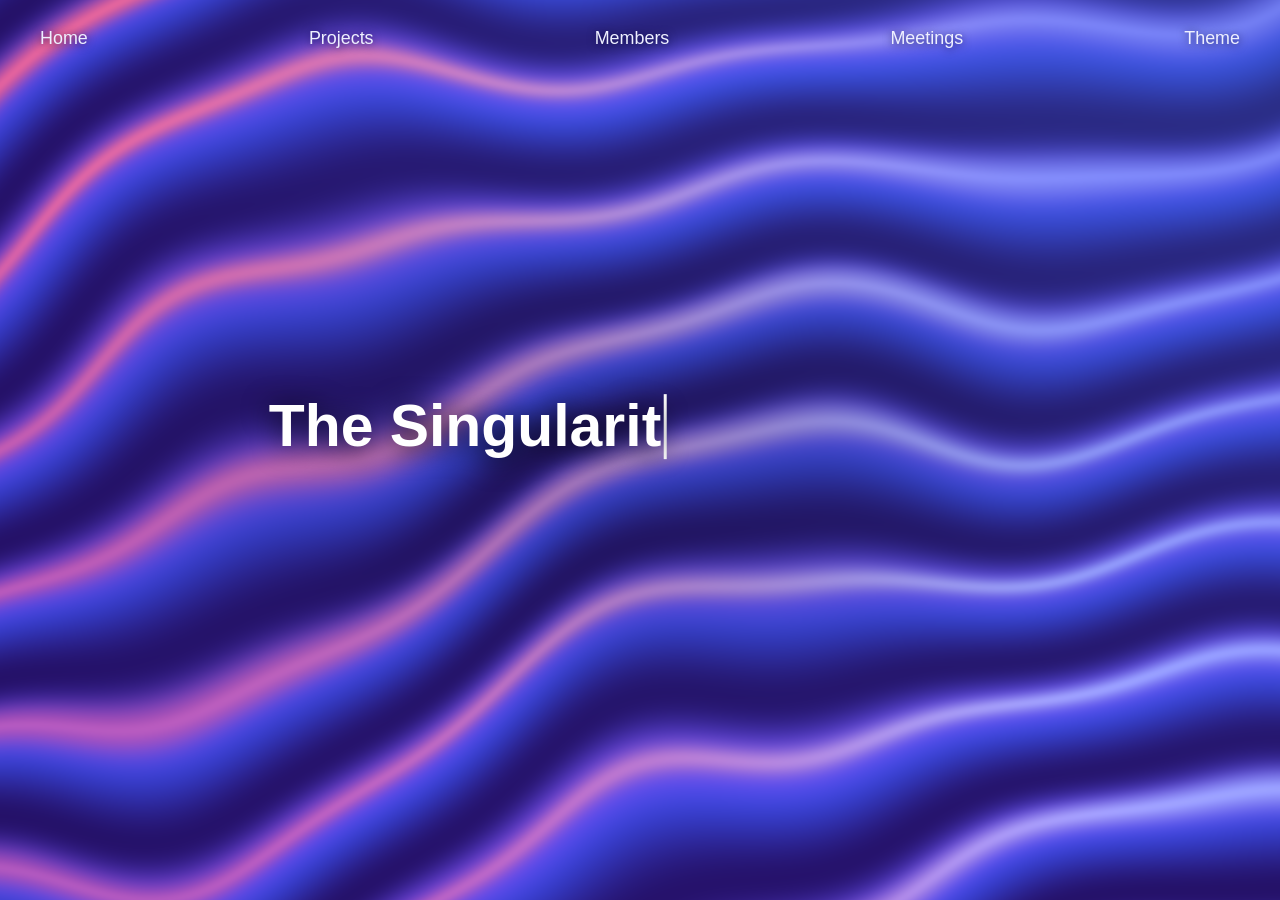
==== index.html @ d88f5056 "New Theme Added Matrix theme." ====
<!DOCTYPE html>
<html lang="en">
<head>
    <meta charset="UTF-8">
    <meta name="viewport" content="width=device-width, initial-scale=1.0">
    <title>Home</title>
    <link rel="stylesheet" href="./css/style.css">


    <link rel="stylesheet" href="./css/themes.css">
    <script src="./scripts/theme.js"></script>
</head>


<body>


    <!-- ========================================
         MAIN SPLASH SCREEN
    ========================================= -->

    <section class="splash">


        <!-- --------------------
             WAVES
        --------------------- -->

        <canvas class="wave-background" aria-hidden="true"></canvas>



        <!-- --------------------
             NAVIGATION
        --------------------- -->

        <nav>

            <a href="index.html">Home</a>

            <a href="./pages/projects.html">Projects</a>

            <a href="./pages/members.html">Members</a>

            <a href="./pages/meetings.html">Meetings</a>

            <div class="theme-control">
        <button class="theme-toggle" type="button" aria-expanded="false" aria-controls="theme-options">Theme</button>
        <div class="theme-options" id="theme-options" hidden>
            <button type="button" data-theme-option="original" aria-pressed="false">Original</button>
            <button type="button" data-theme-option="appstate" aria-pressed="false">App State</button>
            <button type="button" data-theme-option="classic" aria-pressed="false">Classic</button>
            <button type="button" data-theme-option="matrix" aria-pressed="false">Matrix</button>
        </div>
    </div>
</nav>

        <div class="hero-copy">
            <h1 class="hero-title" aria-label="The Singularity is Coming.">
                <span class="title-guide" aria-hidden="true">The Singularity is Coming.</span>
                <span class="typed-text" aria-hidden="true"></span>
            </h1>
            <p class="hero-subtitle" aria-label="Tuesdays 6:30-7:30 Anne Belk 311">
                <span class="title-guide" aria-hidden="true">Tuesdays 6:30-7:30 Anne Belk 311</span>
                <span class="typed-text" aria-hidden="true"></span>
            </p>
        </div>

    </section>

    <script src="./scripts/waves.js" defer></script>
    <script>
        const headline = "The Singularity is Coming.";
        const subtitle = "Tuesdays 6:30-7:30 Anne Belk 311";
        const headlineText = document.querySelector(".hero-title .typed-text");
        const subtitleText = document.querySelector(".hero-subtitle .typed-text");

        function typeLine(element, words, onComplete) {
            let characterIndex = 0;
            element.classList.add("is-typing");
            const typing = setInterval(() => {
                element.textContent += words[characterIndex++];
                if (characterIndex === words.length) {
                    clearInterval(typing);
                    if (onComplete) onComplete();
                }
            }, 95);
        }

        if (window.matchMedia("(prefers-reduced-motion: reduce)").matches) {
            headlineText.textContent = headline;
            subtitleText.textContent = subtitle;
        } else {
            setTimeout(() => {
                typeLine(headlineText, headline, () => {
                    setTimeout(() => {
                        headlineText.classList.remove("is-typing");
                        typeLine(subtitleText, subtitle);
                    }, 700);
                });
            }, 400);
        }
    </script>
</body>
</html>
---- css/style.css ----
* {
    box-sizing: border-box;
    margin: 0;
    padding: 0;
}


html {
    scroll-behavior: smooth;
}


body {
    background-color: black;
    font-family: Arial, sans-serif;
}


/* --------------------
    SPLASH SCREEN
-------------------- */

.splash {
    min-height: 100vh;
    background-color: #302477;

    position: relative;
    overflow: hidden;
}


/* Put navigation/cards above animated background */

.splash nav,
.splash .projects {
    position: relative;
    z-index: 2;
}



/* --------------------
    NAVIGATION
-------------------- */

nav {
    display: flex;
    justify-content: space-between;
    align-items: center;
    flex-wrap: wrap;
    gap: 14px 24px;
    max-width: 1280px;
    margin-inline: auto;
    padding: 28px 40px;
}


nav a {
    color: #eef0ff;
    text-shadow: 0 1px 8px rgba(12, 6, 55, 0.7);
    text-decoration: none;

    font-size: clamp(1rem, 1.4vw, 1.35rem);
}


nav a:hover {
    color: white;
}



/* --------------------
    TYPED HOMEPAGE MESSAGE
-------------------- */

.hero-copy {
    position: absolute;
    top: 50%;
    left: 50%;
    transform: translate(-50%, -50%);
    z-index: 2;
    color: white;
    text-align: center;
    white-space: nowrap;
    text-shadow: 0 3px 28px rgba(0, 0, 0, 0.95);
}

.hero-title,
.hero-subtitle {
    position: relative;
    width: max-content;
    max-width: 96vw;
    margin-inline: auto;
    line-height: 1.1;
}

.hero-title {
    font-size: clamp(1rem, 4.6vw, 4.5rem);
}

.hero-subtitle {
    margin-top: 1rem;
    font-size: clamp(0.8rem, 2.2vw, 2rem);
    font-weight: normal;
}

.title-guide {
    visibility: hidden;
}

.typed-text {
    position: absolute;
    left: 0;
    top: 0;
}

.typed-text.is-typing {
    border-right: 0.06em solid white;
    padding-right: 0.04em;
    animation: caretBlink 0.75s step-end infinite;
}

@keyframes caretBlink {
    50% { border-color: transparent; }
}
---- css/themes.css ----
/* Shared optional theme. Original page styles remain the default. */
:root {
    --theme-accent: #c7c2ff;
    --theme-text: #f5f5f0;
    --theme-surface: #191c18;
    --theme-border: #454733;
}
/* Keep dropdowns above project content in both themes. */
.splash nav {
    position: relative;
    z-index: 3;
}
.theme-control {
    position: relative;
    display: inline-flex;
    color: #e7e5f7;
    font: 12px/1.4 monospace;
    letter-spacing: .04em;
    z-index: 10;
}
.theme-control button {
    min-height: 40px;
    padding: 8px 14px;
    color: inherit;
    font: inherit;
    cursor: pointer;
}
.theme-control .theme-toggle {
    min-height: 0;
    padding: 0;
    border: 0;
    border-radius: 0;
    background: transparent;
    color: #eef0ff;
    font: 400 clamp(1rem, 1.4vw, 1.35rem) Arial, sans-serif;
    letter-spacing: normal;
    text-shadow: 0 1px 8px rgba(12, 6, 55, 0.7);
}
.theme-control .theme-toggle:hover { color: white; }
.theme-options {
    position: absolute;
    top: calc(100% + 8px);
    right: 0;
    min-width: 160px;
    padding: 6px;
    border: 1px solid #555;
    border-radius: 8px;
    background: #181818;
    box-shadow: 0 12px 28px #0006;
}
.theme-options button {
    display: block;
    width: 100%;
    border: 0;
    border-radius: 4px;
    background: transparent;
    text-align: left;
    color: #f5f5f0;
}
.theme-options button:hover { background: #ffffff12; }
.theme-options button[aria-pressed="true"] { color: var(--theme-accent); background: #ffffff0a; }
.theme-options button[aria-pressed="true"]::after { content: " ✓"; }
nav a:focus-visible,
.theme-control button:focus-visible {
    outline: 2px solid var(--theme-accent);
    outline-offset: 3px;
}
.mountain-scene { display: none; }
html[data-theme="appstate"] {
    --theme-accent: #ffcc00;
    color-scheme: dark;
}
html[data-theme="appstate"] body {
    background: #111312;
    color: var(--theme-text);
    position: relative;
    isolation: isolate;
}
html[data-theme="appstate"] body::before { display: none; }
html[data-theme="appstate"] .splash,
html[data-theme="appstate"] .meetings-page { background: transparent; isolation: isolate; }
html[data-theme="appstate"] .mountain-scene {
    display: block;
    position: fixed;
    inset: 0;
    z-index: -1;
    pointer-events: none;
    overflow: hidden;
    background: #111312 url("../images/mountains.svg") center bottom / cover no-repeat;
}
html[data-theme="appstate"] .wave-background { display: none; }
html[data-theme="appstate"] nav a { color: var(--theme-text); text-shadow: none; }
html[data-theme="appstate"] nav a:hover { color: var(--theme-accent); }
html[data-theme="appstate"] .theme-toggle { color: var(--theme-text); text-shadow: none; }
html[data-theme="appstate"] .theme-toggle:hover { color: var(--theme-accent); }
html[data-theme="appstate"] .hero-copy { text-shadow: 0 3px 24px #000; }
html[data-theme="appstate"] .hero-subtitle { color: var(--theme-accent); }
html[data-theme="appstate"] .hero-title::before {
    content: "APP STATE / AI + ML CLUB";
    display: block;
    margin-bottom: 24px;
    color: var(--theme-accent);
    font: 12px/1.5 monospace;
    letter-spacing: .18em;
}
/* The typing spans are positioned relative to their title. Keep the eyebrow separate. */
html[data-theme="appstate"] .hero-title::before { position: absolute; bottom: 100%; width: 100%; }
html[data-theme="appstate"] .projects { position: relative; z-index: 1; }
html[data-theme="appstate"] .project-card,
html[data-theme="appstate"] div.officer:is(#president, #vicePresident, #academicAdvisor),
html[data-theme="appstate"] #otherMembers,
html[data-theme="appstate"] .upcoming-card,
html[data-theme="appstate"] .previous-meeting {
    background: var(--theme-surface);
    border: 1px solid var(--theme-border);
    border-radius: 12px;
    box-shadow: 0 12px 35px #0003;
    color: var(--theme-text);
}
html[data-theme="appstate"] .project-card:hover,
html[data-theme="appstate"] div.officer:is(#president, #vicePresident, #academicAdvisor):hover,
html[data-theme="appstate"] .previous-meeting:hover { border-color: var(--theme-accent); background: #25291e; }
html[data-theme="appstate"] .project-section:is(#project1, #project2, #project3, #project4, #project5, #project6, #project7, #project8) {
    background: #151813;
    color: var(--theme-text);
    border-top: 1px solid var(--theme-border);
}
html[data-theme="appstate"] .project-section:is(#project1, #project3, #project5, #project7) { background: #1c2019; }
html[data-theme="appstate"] .project-section h2 { color: var(--theme-accent); }
html[data-theme="appstate"] main > h1,
html[data-theme="appstate"] .officerName,
html[data-theme="appstate"] .position,
html[data-theme="appstate"] #otherMembers h1 { text-shadow: none; }
html[data-theme="appstate"] :is(#president, #vicePresident, #academicAdvisor) .profile { border-color: var(--theme-accent); box-shadow: none; }
html[data-theme="appstate"] .officer p:last-child,
html[data-theme="appstate"] .meeting-date,
html[data-theme="appstate"] .previous-date { color: var(--theme-accent); text-shadow: none; }
html[data-theme="appstate"] #otherMembers li,
html[data-theme="appstate"] .meeting-link,
html[data-theme="appstate"] .meeting-links a { border-color: var(--theme-border); background: #25291e; color: var(--theme-text); }
html[data-theme="appstate"] #otherMembers li:hover,
html[data-theme="appstate"] .meeting-link:hover,
html[data-theme="appstate"] .meeting-links a:hover { border-color: var(--theme-accent); box-shadow: none; background: #373b26; }
@media (max-width: 1000px) {
    html[data-theme="appstate"] .projects { grid-template-columns: repeat(2, minmax(0, 210px)); padding-inline: 20px; gap: 24px; }
}
@media (max-width: 600px) {
    nav { padding: 24px 20px; gap: 16px; }
    html[data-theme="appstate"] .project-section:is(#project1, #project2, #project3, #project4, #project5, #project6, #project7, #project8) { padding: 64px 24px; }
    html[data-theme="appstate"] .hero-title::before { font-size: 10px; letter-spacing: .1em; }
}
@media (prefers-reduced-motion: reduce) {
    html { scroll-behavior: auto; }
}

/* Classic: an early-web desktop with in-page, dismissible windows. */
.classic-desktop { display: none; }
html[data-theme="classic"] { --theme-accent: #000080; color-scheme: light; }
html[data-theme="classic"] body {
    background: #008080;
    color: #111;
    font-family: "Courier New", monospace;
    padding-bottom: 48px;
}
html[data-theme="classic"] body::before,
html[data-theme="classic"] .wave-background { display: none; }
html[data-theme="classic"] .splash,
html[data-theme="classic"] .meetings-page { background: transparent; }
html[data-theme="classic"] nav {
    background: #c0c0c0;
    border: 3px outset #eee;
    max-width: none;
}
html[data-theme="classic"] nav a,
html[data-theme="classic"] .theme-toggle { color: #000080; text-shadow: none; }
html[data-theme="classic"] nav a { text-decoration: underline; }
html[data-theme="classic"] nav a:hover,
html[data-theme="classic"] .theme-toggle:hover { color: #800080; }
html[data-theme="classic"] .theme-options {
    background: #c0c0c0;
    border: 3px outset #eee;
    border-radius: 0;
    box-shadow: 4px 4px #0006;
}
html[data-theme="classic"] .theme-options button { color: #111; border-radius: 0; }
html[data-theme="classic"] .theme-options button:hover { background: #000080; color: white; }
html[data-theme="classic"] .hero-copy {
    background: #c0c0c0;
    border: 3px outset #eee;
    padding: 56px 28px 32px;
    color: #111;
    width: max-content;
    max-width: calc(100% - 32px);
    text-shadow: none;
    box-shadow: 8px 8px #0005;
}
html[data-theme="classic"] .hero-copy::before {
    content: "AI/ML Club — Welcome to the World Wide Web";
    position: absolute;
    inset: 3px 3px auto;
    padding: 7px 10px;
    background: #000080;
    color: white;
    text-align: left;
    font: bold 12px/1.4 "Courier New", monospace;
    white-space: normal;
}
html[data-theme="classic"] .hero-title { font-size: clamp(1rem, 3.6vw, 3.2rem); }
html[data-theme="classic"] .hero-subtitle { font-size: clamp(.7rem, 1.8vw, 1.5rem); color: #000080; }
html[data-theme="classic"] .typed-text.is-typing { border-color: #111; }
html[data-theme="classic"] .project-card,
html[data-theme="classic"] div.officer:is(#president, #vicePresident, #academicAdvisor),
html[data-theme="classic"] #otherMembers,
html[data-theme="classic"] .upcoming-card,
html[data-theme="classic"] .previous-meeting {
    background: #c0c0c0;
    border: 3px outset #eee;
    border-radius: 0;
    color: #111;
    box-shadow: 5px 5px #0005;
    backdrop-filter: none;
}
html[data-theme="classic"] .project-card:hover { background: #ddd; }
html[data-theme="classic"] :is(#president, #vicePresident, #academicAdvisor) .profile {
    border: 3px inset #eee;
    border-radius: 0;
    box-shadow: none;
}
html[data-theme="classic"] :is(.position, .officerName, .officer p, #otherMembers h1, .section-title, .meeting-title, .meeting-details, .meeting-description, .previous-info h3, .previous-info p, .meeting-expanded) {
    color: #111;
    text-shadow: none;
}
html[data-theme="classic"] :is(.meeting-date, .previous-date, .officer p:last-child) { color: #000080; text-shadow: none; }
html[data-theme="classic"] :is(.meeting-link, .meeting-links a, #otherMembers li) {
    background: #c0c0c0;
    color: #000080;
    border: 2px outset #eee;
    border-radius: 0;
    box-shadow: none;
}
html[data-theme="classic"] .project-section:is(#project1, #project2, #project3, #project4, #project5, #project6, #project7, #project8) {
    background: #c0c0c0;
    color: #111;
    border: 4px outset #eee;
}
html[data-theme="classic"] .project-section h2 { color: #000080; }
html[data-theme="classic"] .classic-desktop { display: block; }
.classic-popups {
    position: fixed;
    inset: auto 20px 65px;
    display: flex;
    justify-content: space-between;
    align-items: flex-end;
    gap: 20px;
    z-index: 20;
    pointer-events: none;
}
.classic-window {
    width: 300px;
    max-width: 100%;
    background: #c0c0c0;
    border: 3px outset #eee;
    box-shadow: 5px 5px #0006;
    color: #111;
    font: 14px/1.5 "Courier New", monospace;
    pointer-events: auto;
}
.classic-window[hidden] { display: none; }
.classic-titlebar {
    display: flex;
    justify-content: space-between;
    align-items: center;
    gap: 12px;
    background: #000080;
    padding: 3px 4px 3px 8px;
    color: white;
    font-weight: bold;
}
.classic-desktop button {
    background: #c0c0c0;
    border: 2px outset #eee;
    color: #111;
    padding: 5px 14px;
    font: bold 12px/1.4 "Courier New", monospace;
    cursor: pointer;
}
.classic-desktop button:active { border-style: inset; }
.classic-desktop button:focus-visible { outline: 2px dotted #000; outline-offset: 2px; }
.classic-titlebar button { min-width: 28px; min-height: 28px; padding: 0 5px; font-size: 18px; }
.classic-window-body { padding: 18px; }
.classic-window-body p { margin: 10px 0 14px; }
.classic-small { font-size: 11px; }
.classic-progress { height: 18px; padding: 2px; border: 2px inset #eee; }
.classic-progress span { display: block; height: 100%; width: 75%; background: repeating-linear-gradient(90deg, #000080 0 10px, transparent 10px 12px); }
.classic-taskbar {
    position: fixed;
    inset: auto 0 0;
    z-index: 21;
    display: flex;
    align-items: center;
    justify-content: space-between;
    gap: 12px;
    padding: 6px 16px;
    background: #c0c0c0;
    border-top: 3px outset #eee;
    color: #111;
    font: bold 12px/1.4 "Courier New", monospace;
}
@media (max-width: 1000px) {
    html[data-theme="classic"] .projects { grid-template-columns: repeat(2, minmax(0, 210px)); padding-inline: 20px; gap: 24px; }
}
@media (max-width: 700px), (max-height: 650px) {
    .classic-popups { position: relative; inset: auto; flex-wrap: wrap; justify-content: center; padding: 24px 16px; }
    .classic-window { flex: 1 1 260px; max-width: 360px; }
    .classic-taskbar > .classic-small { display: none; }
    html[data-theme="classic"] .hero-copy { padding-inline: 12px; }
    html[data-theme="classic"] .project-section { padding: 64px 24px; }
}
html[data-theme="classic"] .theme-toggle { font-family: "Courier New", monospace; }
html[data-theme="classic"] .meeting-expanded h4 { color: #000080; }


/*Testing for Garrett's theme.*/

html[data-theme="matrix"] { --theme-accent: #0cf536; --theme-border: #00951e; color-scheme: dark; }
html[data-theme="matrix"] body {
    background: #111312;
    color: var(--theme-text);
    position: relative;
    isolation: isolate;
}
html[data-theme="matrix"] body::before,
html[data-theme="matrix"] .wave-background { display: none; }
html[data-theme="matrix"] .splash,
html[data-theme="matrix"] .meetings-page { background: transparent; isolation: isolate; }
html[data-theme="matrix"] nav {
    background: #151813;
    border: 1px inset #29db2c;
    max-width: none;
    box-shadow: 0 12px 35px rgba(64, 80, 64, 0.711);
}
html[data-theme="matrix"] nav a { color: var(--theme-accent); text-shadow: 0 1px 8px #000; font: clamp(1rem, 1.4vw, 1.35rem) monospace }
html[data-theme="matrix"] nav a:hover { color: #03a323; }
html[data-theme="matrix"] .theme-toggle { color: var(--theme-accent); text-shadow: 0 1px 8px #000; }
html[data-theme="matrix"] .theme-toggle:hover { color: #03a323; }
html[data-theme="matrix"] .theme-options {
    background: #151111;
    border: 3px outset var(--theme-border);
    border-radius: 0;
    box-shadow: 4px 4px rgba(64, 80, 64, 0.711);
}
html[data-theme="matrix"] .theme-options button { color: var(--theme-accent); border-radius: 0; }
html[data-theme="matrix"] .theme-options button:hover { background: #008020; color: white; }
html[data-theme="matrix"] .hero-copy { text-shadow: 0 3px 24px #000; font: 36px/1.5 monospace; }
html[data-theme="matrix"] .hero-subtitle { text-shadow: 0 3px 24px #000; color: var(--theme-accent); font: 24px/1.5 monospace; letter-spacing: .18em; font-weight: 700; }
html[data-theme="matrix"] .hero-title::before {
    content: "APP STATE / AI + ML CLUB";
    display: block;
    margin-bottom: 8px;
    color: var(--theme-accent);
    font: 24px/1.5 monospace;
    letter-spacing: .18em;
    font-weight: 700;
    text-shadow: 0 3px 24px #064818;
}
html[data-theme="matrix"] .hero-title::before { position: absolute; bottom: 100%; width: 100%; }
html[data-theme="matrix"] .projects { position: relative; z-index: 1; }
html[data-theme="matrix"] .mountain-scene {
    display: block;
    position: fixed;
    inset: 0;
    z-index: -1;
    pointer-events: none;
    overflow: hidden;
    background: #111312 url("../images/matrix-code.gif") center bottom / cover no-repeat;
}
html[data-theme="matrix"] .project-card,
html[data-theme="matrix"] div.officer:is(#president, #vicePresident, #academicAdvisor),
html[data-theme="matrix"] #otherMembers,
html[data-theme="matrix"] .upcoming-card,
html[data-theme="matrix"] .previous-meeting {
    background: #151111;
    border: 2px solid var(--theme-border);
    border-radius: 50px;
    box-shadow: 0 12px 35px rgba(64, 80, 64, 0.711);
    color: var(--theme-text);
}
html[data-theme="matrix"] .project-card:hover,
html[data-theme="matrix"] div.officer:is(#president, #vicePresident, #academicAdvisor):hover,
html[data-theme="matrix"] .previous-meeting:hover { border-color: var(--theme-accent); background: #20211f; }
html[data-theme="matrix"] .project-section p{
    font: 22px monospace;
}
html[data-theme="matrix"] .project-section:is(#project1, #project3, #project5, #project7) {
    background: #151813;
    color: var(--theme-text);
    border-top: 2px solid var(--theme-border);
}
html[data-theme="matrix"] .project-section:is(#project2, #project4, #project6, #project8) {
    background: #151111;
    color: var(--theme-text);
    border-top: 2px solid var(--theme-border);
}
html[data-theme="matrix"] .project-section h2 { color: var(--theme-accent); font: 48px monospace; }
html[data-theme="matrix"] main > h1,
html[data-theme="matrix"] .officerName,
html[data-theme="matrix"] .position,
html[data-theme="matrix"] #otherMembers h1 { text-shadow: none; font: 30px monospace;}
html[data-theme="matrix"] :is(#president, #vicePresident, #academicAdvisor) .profile { border-color: var(--theme-border); box-shadow: none; }
html[data-theme="matrix"] .officer p:last-child,
html[data-theme="matrix"] .meeting-date,
html[data-theme="matrix"] .previous-date { color: var(--theme-accent); text-shadow: none; font: 18px monospace; }
html[data-theme="matrix"] #otherMembers li,
html[data-theme="matrix"] .meeting-link,
html[data-theme="matrix"] .meeting-links a { border-color: var(--theme-border); background: #1e2920; color: var(--theme-text); font: 14px monospace; }
html[data-theme="matrix"] #otherMembers li:hover,
html[data-theme="matrix"] .meeting-link:hover,
html[data-theme="matrix"] .meeting-links a:hover { border-color: var(--theme-accent); box-shadow: none; background: #263b29; }
@media (max-width: 1000px) {
    html[data-theme="matrix"] .projects { grid-template-columns: repeat(2, minmax(0, 210px)); padding-inline: 20px; gap: 24px; }
}
@media (max-width: 600px) {
    nav { padding: 24px 20px; gap: 16px; }
    html[data-theme="matrix"] .project-section:is(#project1, #project2, #project3, #project4, #project5, #project6, #project7, #project8) { padding: 64px 24px; }
    html[data-theme="matrix"] .hero-title::before { font-size: 10px; letter-spacing: .1em; }
}
@media (prefers-reduced-motion: reduce) {
    html { scroll-behavior: auto; }
}
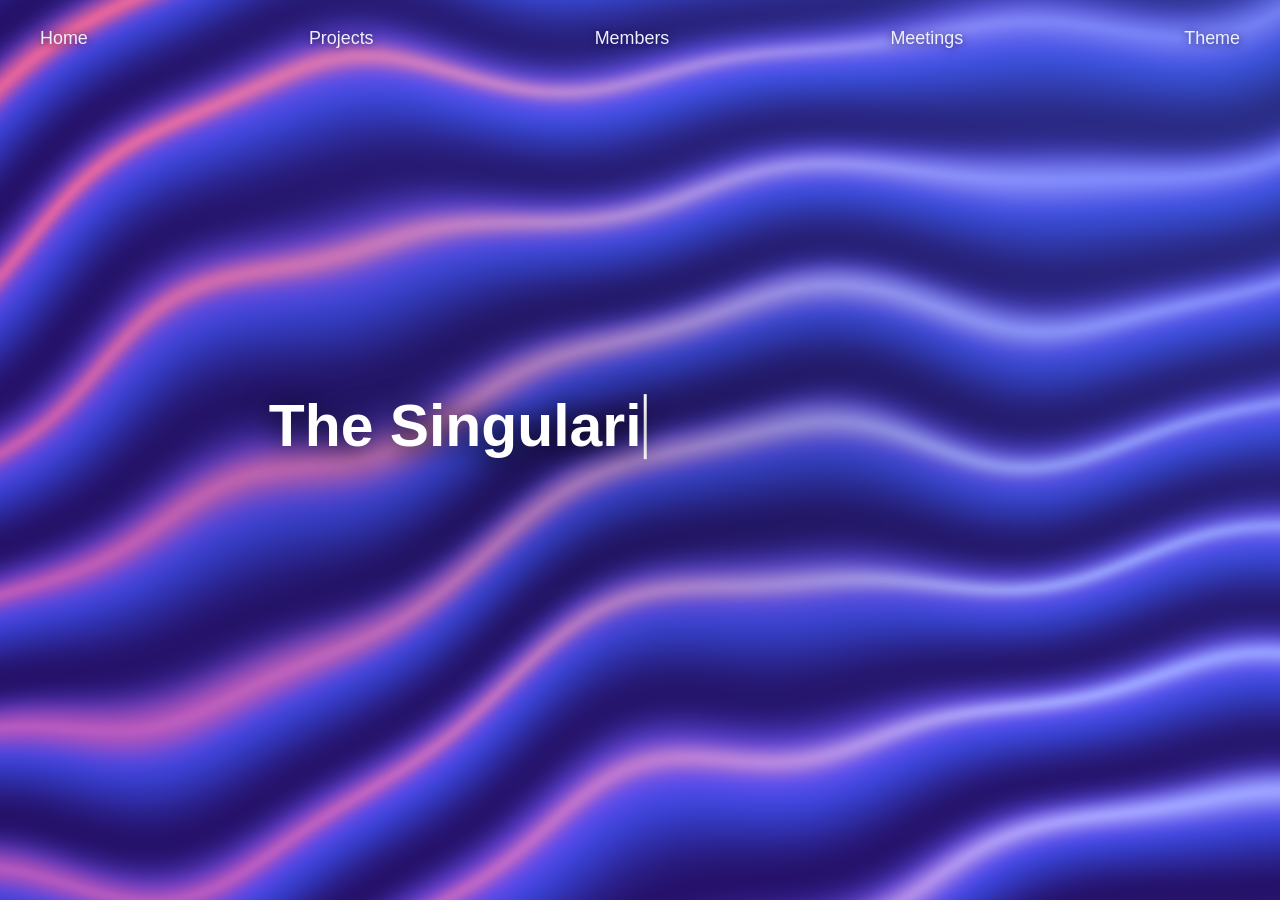
==== commit ef74f2a1: "Luke theme" ====
--- a/index.html
+++ b/index.html
@@ -50,7 +50,7 @@
             <button type="button" data-theme-option="original" aria-pressed="false">Original</button>
             <button type="button" data-theme-option="appstate" aria-pressed="false">App State</button>
             <button type="button" data-theme-option="classic" aria-pressed="false">Classic</button>
-            <button type="button" data-theme-option="matrix" aria-pressed="false">Matrix</button>
+            <button type="button" data-theme-option="luke" aria-pressed="false">Luke</button>
         </div>
     </div>
 </nav>
--- a/css/themes.css
+++ b/css/themes.css
@@ -319,111 +319,3 @@
 html[data-theme="classic"] .theme-toggle { font-family: "Courier New", monospace; }
 html[data-theme="classic"] .meeting-expanded h4 { color: #000080; }
 
-
-/*Testing for Garrett's theme.*/
-
-html[data-theme="matrix"] { --theme-accent: #0cf536; --theme-border: #00951e; color-scheme: dark; }
-html[data-theme="matrix"] body {
-    background: #111312;
-    color: var(--theme-text);
-    position: relative;
-    isolation: isolate;
-}
-html[data-theme="matrix"] body::before,
-html[data-theme="matrix"] .wave-background { display: none; }
-html[data-theme="matrix"] .splash,
-html[data-theme="matrix"] .meetings-page { background: transparent; isolation: isolate; }
-html[data-theme="matrix"] nav {
-    background: #151813;
-    border: 1px inset #29db2c;
-    max-width: none;
-    box-shadow: 0 12px 35px rgba(64, 80, 64, 0.711);
-}
-html[data-theme="matrix"] nav a { color: var(--theme-accent); text-shadow: 0 1px 8px #000; font: clamp(1rem, 1.4vw, 1.35rem) monospace }
-html[data-theme="matrix"] nav a:hover { color: #03a323; }
-html[data-theme="matrix"] .theme-toggle { color: var(--theme-accent); text-shadow: 0 1px 8px #000; }
-html[data-theme="matrix"] .theme-toggle:hover { color: #03a323; }
-html[data-theme="matrix"] .theme-options {
-    background: #151111;
-    border: 3px outset var(--theme-border);
-    border-radius: 0;
-    box-shadow: 4px 4px rgba(64, 80, 64, 0.711);
-}
-html[data-theme="matrix"] .theme-options button { color: var(--theme-accent); border-radius: 0; }
-html[data-theme="matrix"] .theme-options button:hover { background: #008020; color: white; }
-html[data-theme="matrix"] .hero-copy { text-shadow: 0 3px 24px #000; font: 36px/1.5 monospace; }
-html[data-theme="matrix"] .hero-subtitle { text-shadow: 0 3px 24px #000; color: var(--theme-accent); font: 24px/1.5 monospace; letter-spacing: .18em; font-weight: 700; }
-html[data-theme="matrix"] .hero-title::before {
-    content: "APP STATE / AI + ML CLUB";
-    display: block;
-    margin-bottom: 8px;
-    color: var(--theme-accent);
-    font: 24px/1.5 monospace;
-    letter-spacing: .18em;
-    font-weight: 700;
-    text-shadow: 0 3px 24px #064818;
-}
-html[data-theme="matrix"] .hero-title::before { position: absolute; bottom: 100%; width: 100%; }
-html[data-theme="matrix"] .projects { position: relative; z-index: 1; }
-html[data-theme="matrix"] .mountain-scene {
-    display: block;
-    position: fixed;
-    inset: 0;
-    z-index: -1;
-    pointer-events: none;
-    overflow: hidden;
-    background: #111312 url("../images/matrix-code.gif") center bottom / cover no-repeat;
-}
-html[data-theme="matrix"] .project-card,
-html[data-theme="matrix"] div.officer:is(#president, #vicePresident, #academicAdvisor),
-html[data-theme="matrix"] #otherMembers,
-html[data-theme="matrix"] .upcoming-card,
-html[data-theme="matrix"] .previous-meeting {
-    background: #151111;
-    border: 2px solid var(--theme-border);
-    border-radius: 50px;
-    box-shadow: 0 12px 35px rgba(64, 80, 64, 0.711);
-    color: var(--theme-text);
-}
-html[data-theme="matrix"] .project-card:hover,
-html[data-theme="matrix"] div.officer:is(#president, #vicePresident, #academicAdvisor):hover,
-html[data-theme="matrix"] .previous-meeting:hover { border-color: var(--theme-accent); background: #20211f; }
-html[data-theme="matrix"] .project-section p{
-    font: 22px monospace;
-}
-html[data-theme="matrix"] .project-section:is(#project1, #project3, #project5, #project7) {
-    background: #151813;
-    color: var(--theme-text);
-    border-top: 2px solid var(--theme-border);
-}
-html[data-theme="matrix"] .project-section:is(#project2, #project4, #project6, #project8) {
-    background: #151111;
-    color: var(--theme-text);
-    border-top: 2px solid var(--theme-border);
-}
-html[data-theme="matrix"] .project-section h2 { color: var(--theme-accent); font: 48px monospace; }
-html[data-theme="matrix"] main > h1,
-html[data-theme="matrix"] .officerName,
-html[data-theme="matrix"] .position,
-html[data-theme="matrix"] #otherMembers h1 { text-shadow: none; font: 30px monospace;}
-html[data-theme="matrix"] :is(#president, #vicePresident, #academicAdvisor) .profile { border-color: var(--theme-border); box-shadow: none; }
-html[data-theme="matrix"] .officer p:last-child,
-html[data-theme="matrix"] .meeting-date,
-html[data-theme="matrix"] .previous-date { color: var(--theme-accent); text-shadow: none; font: 18px monospace; }
-html[data-theme="matrix"] #otherMembers li,
-html[data-theme="matrix"] .meeting-link,
-html[data-theme="matrix"] .meeting-links a { border-color: var(--theme-border); background: #1e2920; color: var(--theme-text); font: 14px monospace; }
-html[data-theme="matrix"] #otherMembers li:hover,
-html[data-theme="matrix"] .meeting-link:hover,
-html[data-theme="matrix"] .meeting-links a:hover { border-color: var(--theme-accent); box-shadow: none; background: #263b29; }
-@media (max-width: 1000px) {
-    html[data-theme="matrix"] .projects { grid-template-columns: repeat(2, minmax(0, 210px)); padding-inline: 20px; gap: 24px; }
-}
-@media (max-width: 600px) {
-    nav { padding: 24px 20px; gap: 16px; }
-    html[data-theme="matrix"] .project-section:is(#project1, #project2, #project3, #project4, #project5, #project6, #project7, #project8) { padding: 64px 24px; }
-    html[data-theme="matrix"] .hero-title::before { font-size: 10px; letter-spacing: .1em; }
-}
-@media (prefers-reduced-motion: reduce) {
-    html { scroll-behavior: auto; }
-}
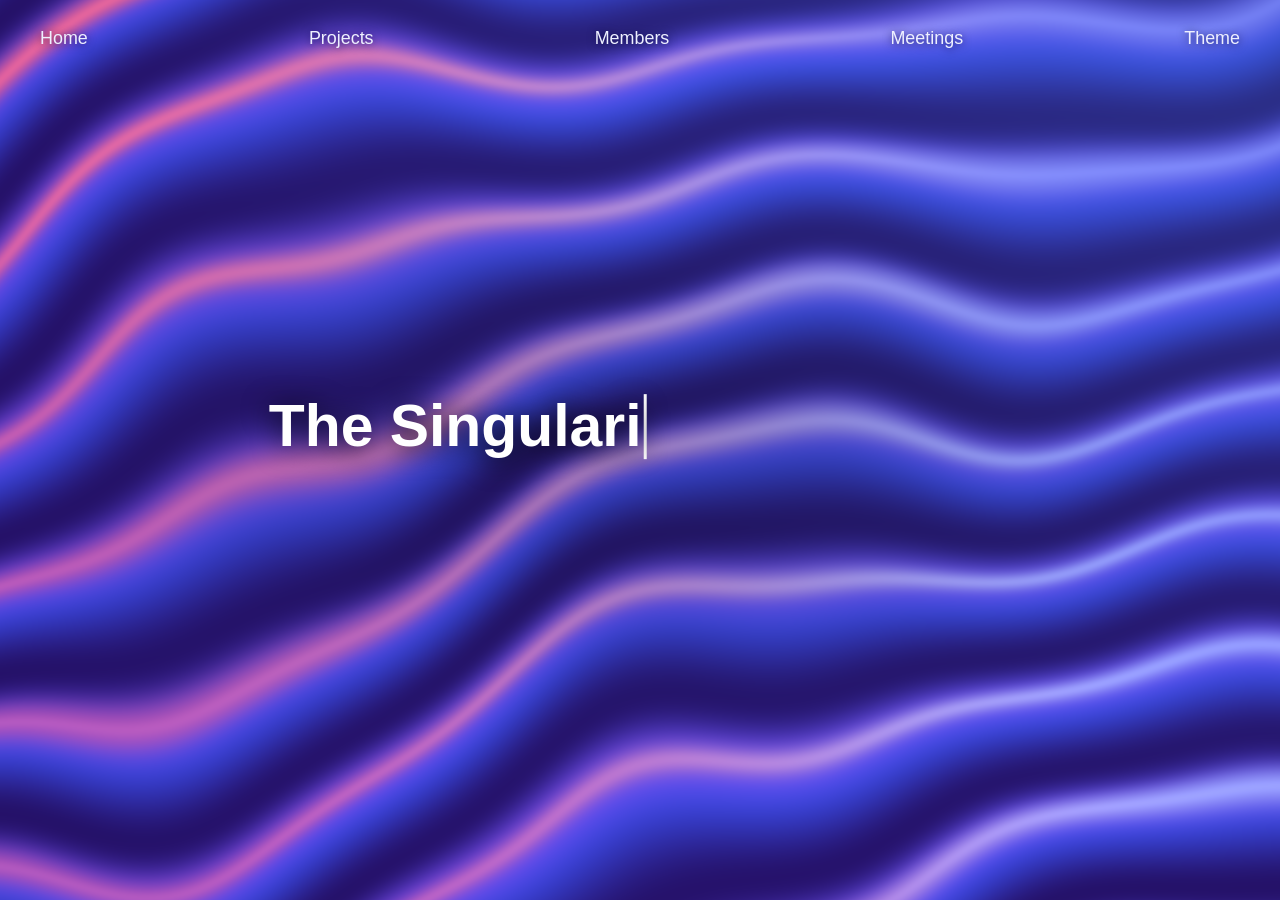
==== commit 6fa41307: "Merge branch 'main' into week-11" ====
--- a/index.html
+++ b/index.html
@@ -51,6 +51,8 @@
             <button type="button" data-theme-option="appstate" aria-pressed="false">App State</button>
             <button type="button" data-theme-option="classic" aria-pressed="false">Classic</button>
             <button type="button" data-theme-option="luke" aria-pressed="false">Luke</button>
+            <button type="button" data-theme-option="matrix" aria-pressed="false">Matrix</button>
+            <a href = "./pages/FileExplorerTheme.html" >File Explorer</a>
         </div>
     </div>
 </nav>
--- a/css/themes.css
+++ b/css/themes.css
@@ -319,3 +319,112 @@
 html[data-theme="classic"] .theme-toggle { font-family: "Courier New", monospace; }
 html[data-theme="classic"] .meeting-expanded h4 { color: #000080; }
 
+
+
+/*Testing for Garrett's theme.*/
+
+html[data-theme="matrix"] { --theme-accent: #0cf536; --theme-border: #00951e; color-scheme: dark; }
+html[data-theme="matrix"] body {
+    background: #111312;
+    color: var(--theme-text);
+    position: relative;
+    isolation: isolate;
+}
+html[data-theme="matrix"] body::before,
+html[data-theme="matrix"] .wave-background { display: none; }
+html[data-theme="matrix"] .splash,
+html[data-theme="matrix"] .meetings-page { background: transparent; isolation: isolate; }
+html[data-theme="matrix"] nav {
+    background: #151813;
+    border: 1px inset #29db2c;
+    max-width: none;
+    box-shadow: 0 12px 35px rgba(64, 80, 64, 0.711);
+}
+html[data-theme="matrix"] nav a { color: var(--theme-accent); text-shadow: 0 1px 8px #000; font: clamp(1rem, 1.4vw, 1.35rem) monospace }
+html[data-theme="matrix"] nav a:hover { color: #03a323; }
+html[data-theme="matrix"] .theme-toggle { color: var(--theme-accent); text-shadow: 0 1px 8px #000; }
+html[data-theme="matrix"] .theme-toggle:hover { color: #03a323; }
+html[data-theme="matrix"] .theme-options {
+    background: #151111;
+    border: 3px outset var(--theme-border);
+    border-radius: 0;
+    box-shadow: 4px 4px rgba(64, 80, 64, 0.711);
+}
+html[data-theme="matrix"] .theme-options button { color: var(--theme-accent); border-radius: 0; }
+html[data-theme="matrix"] .theme-options button:hover { background: #008020; color: white; }
+html[data-theme="matrix"] .hero-copy { text-shadow: 0 3px 24px #000; font: 36px/1.5 monospace; }
+html[data-theme="matrix"] .hero-subtitle { text-shadow: 0 3px 24px #000; color: var(--theme-accent); font: 24px/1.5 monospace; letter-spacing: .18em; font-weight: 700; }
+html[data-theme="matrix"] .hero-title::before {
+    content: "APP STATE / AI + ML CLUB";
+    display: block;
+    margin-bottom: 8px;
+    color: var(--theme-accent);
+    font: 24px/1.5 monospace;
+    letter-spacing: .18em;
+    font-weight: 700;
+    text-shadow: 0 3px 24px #064818;
+}
+html[data-theme="matrix"] .hero-title::before { position: absolute; bottom: 100%; width: 100%; }
+html[data-theme="matrix"] .projects { position: relative; z-index: 1; }
+html[data-theme="matrix"] .mountain-scene {
+    display: block;
+    position: fixed;
+    inset: 0;
+    z-index: -1;
+    pointer-events: none;
+    overflow: hidden;
+    background: #111312 url("../images/matrix-code.gif") center bottom / cover no-repeat;
+}
+html[data-theme="matrix"] .project-card,
+html[data-theme="matrix"] div.officer:is(#president, #vicePresident, #academicAdvisor),
+html[data-theme="matrix"] #otherMembers,
+html[data-theme="matrix"] .upcoming-card,
+html[data-theme="matrix"] .previous-meeting {
+    background: #151111;
+    border: 2px solid var(--theme-border);
+    border-radius: 50px;
+    box-shadow: 0 12px 35px rgba(64, 80, 64, 0.711);
+    color: var(--theme-text);
+}
+html[data-theme="matrix"] .project-card:hover,
+html[data-theme="matrix"] div.officer:is(#president, #vicePresident, #academicAdvisor):hover,
+html[data-theme="matrix"] .previous-meeting:hover { border-color: var(--theme-accent); background: #20211f; }
+html[data-theme="matrix"] .project-section p{
+    font: 22px monospace;
+}
+html[data-theme="matrix"] .project-section:is(#project1, #project3, #project5, #project7) {
+    background: #151813;
+    color: var(--theme-text);
+    border-top: 2px solid var(--theme-border);
+}
+html[data-theme="matrix"] .project-section:is(#project2, #project4, #project6, #project8) {
+    background: #151111;
+    color: var(--theme-text);
+    border-top: 2px solid var(--theme-border);
+}
+html[data-theme="matrix"] .project-section h2 { color: var(--theme-accent); font: 48px monospace; }
+html[data-theme="matrix"] main > h1,
+html[data-theme="matrix"] .officerName,
+html[data-theme="matrix"] .position,
+html[data-theme="matrix"] #otherMembers h1 { text-shadow: none; font: 30px monospace;}
+html[data-theme="matrix"] :is(#president, #vicePresident, #academicAdvisor) .profile { border-color: var(--theme-border); box-shadow: none; }
+html[data-theme="matrix"] .officer p:last-child,
+html[data-theme="matrix"] .meeting-date,
+html[data-theme="matrix"] .previous-date { color: var(--theme-accent); text-shadow: none; font: 18px monospace; }
+html[data-theme="matrix"] #otherMembers li,
+html[data-theme="matrix"] .meeting-link,
+html[data-theme="matrix"] .meeting-links a { border-color: var(--theme-border); background: #1e2920; color: var(--theme-text); font: 14px monospace; }
+html[data-theme="matrix"] #otherMembers li:hover,
+html[data-theme="matrix"] .meeting-link:hover,
+html[data-theme="matrix"] .meeting-links a:hover { border-color: var(--theme-accent); box-shadow: none; background: #263b29; }
+@media (max-width: 1000px) {
+    html[data-theme="matrix"] .projects { grid-template-columns: repeat(2, minmax(0, 210px)); padding-inline: 20px; gap: 24px; }
+}
+@media (max-width: 600px) {
+    nav { padding: 24px 20px; gap: 16px; }
+    html[data-theme="matrix"] .project-section:is(#project1, #project2, #project3, #project4, #project5, #project6, #project7, #project8) { padding: 64px 24px; }
+    html[data-theme="matrix"] .hero-title::before { font-size: 10px; letter-spacing: .1em; }
+}
+@media (prefers-reduced-motion: reduce) {
+    html { scroll-behavior: auto; }
+}
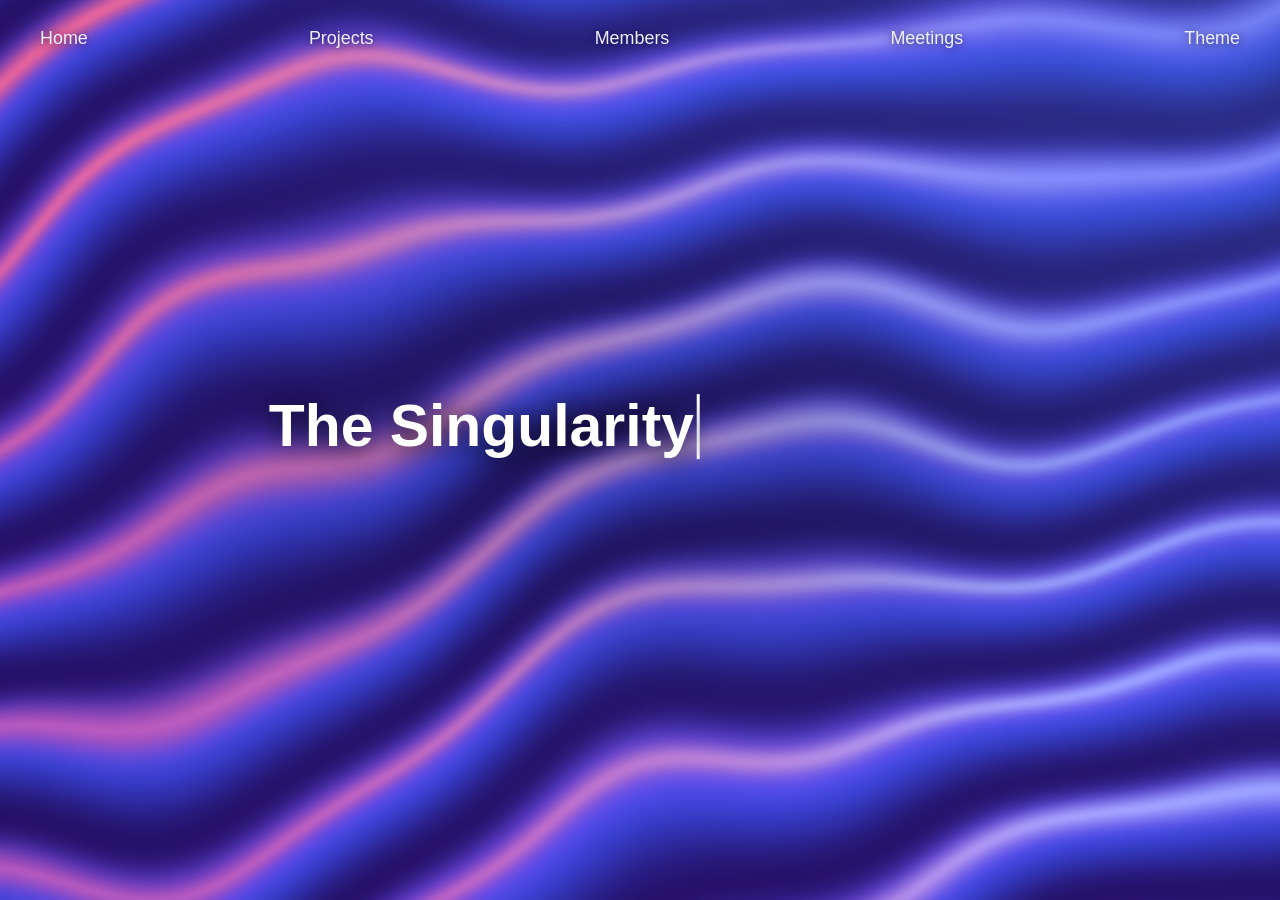
==== commit 5a000c3c: "theme restructure" ====
--- a/index.html
+++ b/index.html
@@ -15,24 +15,18 @@
 <body>
 
 
-    <!-- ========================================
-         MAIN SPLASH SCREEN
-    ========================================= -->
+<!--MAIN SPLASH SCREEN -->
 
     <section class="splash">
 
 
-        <!-- --------------------
-             WAVES
-        --------------------- -->
+        <!--  WAVES -->
 
         <canvas class="wave-background" aria-hidden="true"></canvas>
 
 
 
-        <!-- --------------------
-             NAVIGATION
-        --------------------- -->
+        <!-- NAVIGATION -->
 
         <nav>
 
@@ -46,14 +40,7 @@
 
             <div class="theme-control">
         <button class="theme-toggle" type="button" aria-expanded="false" aria-controls="theme-options">Theme</button>
-        <div class="theme-options" id="theme-options" hidden>
-            <button type="button" data-theme-option="original" aria-pressed="false">Original</button>
-            <button type="button" data-theme-option="appstate" aria-pressed="false">App State</button>
-            <button type="button" data-theme-option="classic" aria-pressed="false">Classic</button>
-            <button type="button" data-theme-option="luke" aria-pressed="false">Luke</button>
-            <button type="button" data-theme-option="matrix" aria-pressed="false">Matrix</button>
-            <a href = "./pages/FileExplorerTheme.html" >File Explorer</a>
-        </div>
+        <div class="theme-options" id="theme-options" hidden></div>
     </div>
 </nav>
 
--- a/css/style.css
+++ b/css/style.css
@@ -17,9 +17,7 @@
 }
 
 
-/* --------------------
-    SPLASH SCREEN
--------------------- */
+/* SPLASH SCREEN */
 
 .splash {
     min-height: 100vh;
@@ -40,9 +38,7 @@
 
 
 
-/* --------------------
-    NAVIGATION
--------------------- */
+/* NAVIGATION */
 
 nav {
     display: flex;
@@ -71,9 +67,7 @@
 
 
 
-/* --------------------
-    TYPED HOMEPAGE MESSAGE
--------------------- */
+/* TYPED HOMEPAGE MESSAGE */
 
 .hero-copy {
     position: absolute;
--- a/css/themes.css
+++ b/css/themes.css
@@ -66,365 +66,17 @@
     outline-offset: 3px;
 }
 .mountain-scene { display: none; }
-html[data-theme="appstate"] {
-    --theme-accent: #ffcc00;
-    color-scheme: dark;
+
+@media (prefers-reduced-motion: reduce) { html { scroll-behavior: auto; } }
+
+.theme-status {
+    position: fixed;
+    bottom: 12px;
+    left: 12px;
+    z-index: 100;
+    background: #181818;
+    color: #fff;
+    padding: 8px 12px;
+    font: 14px/1.4 sans-serif;
 }
-html[data-theme="appstate"] body {
-    background: #111312;
-    color: var(--theme-text);
-    position: relative;
-    isolation: isolate;
-}
-html[data-theme="appstate"] body::before { display: none; }
-html[data-theme="appstate"] .splash,
-html[data-theme="appstate"] .meetings-page { background: transparent; isolation: isolate; }
-html[data-theme="appstate"] .mountain-scene {
-    display: block;
-    position: fixed;
-    inset: 0;
-    z-index: -1;
-    pointer-events: none;
-    overflow: hidden;
-    background: #111312 url("../images/mountains.svg") center bottom / cover no-repeat;
-}
-html[data-theme="appstate"] .wave-background { display: none; }
-html[data-theme="appstate"] nav a { color: var(--theme-text); text-shadow: none; }
-html[data-theme="appstate"] nav a:hover { color: var(--theme-accent); }
-html[data-theme="appstate"] .theme-toggle { color: var(--theme-text); text-shadow: none; }
-html[data-theme="appstate"] .theme-toggle:hover { color: var(--theme-accent); }
-html[data-theme="appstate"] .hero-copy { text-shadow: 0 3px 24px #000; }
-html[data-theme="appstate"] .hero-subtitle { color: var(--theme-accent); }
-html[data-theme="appstate"] .hero-title::before {
-    content: "APP STATE / AI + ML CLUB";
-    display: block;
-    margin-bottom: 24px;
-    color: var(--theme-accent);
-    font: 12px/1.5 monospace;
-    letter-spacing: .18em;
-}
-/* The typing spans are positioned relative to their title. Keep the eyebrow separate. */
-html[data-theme="appstate"] .hero-title::before { position: absolute; bottom: 100%; width: 100%; }
-html[data-theme="appstate"] .projects { position: relative; z-index: 1; }
-html[data-theme="appstate"] .project-card,
-html[data-theme="appstate"] div.officer:is(#president, #vicePresident, #academicAdvisor),
-html[data-theme="appstate"] #otherMembers,
-html[data-theme="appstate"] .upcoming-card,
-html[data-theme="appstate"] .previous-meeting {
-    background: var(--theme-surface);
-    border: 1px solid var(--theme-border);
-    border-radius: 12px;
-    box-shadow: 0 12px 35px #0003;
-    color: var(--theme-text);
-}
-html[data-theme="appstate"] .project-card:hover,
-html[data-theme="appstate"] div.officer:is(#president, #vicePresident, #academicAdvisor):hover,
-html[data-theme="appstate"] .previous-meeting:hover { border-color: var(--theme-accent); background: #25291e; }
-html[data-theme="appstate"] .project-section:is(#project1, #project2, #project3, #project4, #project5, #project6, #project7, #project8) {
-    background: #151813;
-    color: var(--theme-text);
-    border-top: 1px solid var(--theme-border);
-}
-html[data-theme="appstate"] .project-section:is(#project1, #project3, #project5, #project7) { background: #1c2019; }
-html[data-theme="appstate"] .project-section h2 { color: var(--theme-accent); }
-html[data-theme="appstate"] main > h1,
-html[data-theme="appstate"] .officerName,
-html[data-theme="appstate"] .position,
-html[data-theme="appstate"] #otherMembers h1 { text-shadow: none; }
-html[data-theme="appstate"] :is(#president, #vicePresident, #academicAdvisor) .profile { border-color: var(--theme-accent); box-shadow: none; }
-html[data-theme="appstate"] .officer p:last-child,
-html[data-theme="appstate"] .meeting-date,
-html[data-theme="appstate"] .previous-date { color: var(--theme-accent); text-shadow: none; }
-html[data-theme="appstate"] #otherMembers li,
-html[data-theme="appstate"] .meeting-link,
-html[data-theme="appstate"] .meeting-links a { border-color: var(--theme-border); background: #25291e; color: var(--theme-text); }
-html[data-theme="appstate"] #otherMembers li:hover,
-html[data-theme="appstate"] .meeting-link:hover,
-html[data-theme="appstate"] .meeting-links a:hover { border-color: var(--theme-accent); box-shadow: none; background: #373b26; }
-@media (max-width: 1000px) {
-    html[data-theme="appstate"] .projects { grid-template-columns: repeat(2, minmax(0, 210px)); padding-inline: 20px; gap: 24px; }
-}
-@media (max-width: 600px) {
-    nav { padding: 24px 20px; gap: 16px; }
-    html[data-theme="appstate"] .project-section:is(#project1, #project2, #project3, #project4, #project5, #project6, #project7, #project8) { padding: 64px 24px; }
-    html[data-theme="appstate"] .hero-title::before { font-size: 10px; letter-spacing: .1em; }
-}
-@media (prefers-reduced-motion: reduce) {
-    html { scroll-behavior: auto; }
-}
-
-/* Classic: an early-web desktop with in-page, dismissible windows. */
-.classic-desktop { display: none; }
-html[data-theme="classic"] { --theme-accent: #000080; color-scheme: light; }
-html[data-theme="classic"] body {
-    background: #008080;
-    color: #111;
-    font-family: "Courier New", monospace;
-    padding-bottom: 48px;
-}
-html[data-theme="classic"] body::before,
-html[data-theme="classic"] .wave-background { display: none; }
-html[data-theme="classic"] .splash,
-html[data-theme="classic"] .meetings-page { background: transparent; }
-html[data-theme="classic"] nav {
-    background: #c0c0c0;
-    border: 3px outset #eee;
-    max-width: none;
-}
-html[data-theme="classic"] nav a,
-html[data-theme="classic"] .theme-toggle { color: #000080; text-shadow: none; }
-html[data-theme="classic"] nav a { text-decoration: underline; }
-html[data-theme="classic"] nav a:hover,
-html[data-theme="classic"] .theme-toggle:hover { color: #800080; }
-html[data-theme="classic"] .theme-options {
-    background: #c0c0c0;
-    border: 3px outset #eee;
-    border-radius: 0;
-    box-shadow: 4px 4px #0006;
-}
-html[data-theme="classic"] .theme-options button { color: #111; border-radius: 0; }
-html[data-theme="classic"] .theme-options button:hover { background: #000080; color: white; }
-html[data-theme="classic"] .hero-copy {
-    background: #c0c0c0;
-    border: 3px outset #eee;
-    padding: 56px 28px 32px;
-    color: #111;
-    width: max-content;
-    max-width: calc(100% - 32px);
-    text-shadow: none;
-    box-shadow: 8px 8px #0005;
-}
-html[data-theme="classic"] .hero-copy::before {
-    content: "AI/ML Club — Welcome to the World Wide Web";
-    position: absolute;
-    inset: 3px 3px auto;
-    padding: 7px 10px;
-    background: #000080;
-    color: white;
-    text-align: left;
-    font: bold 12px/1.4 "Courier New", monospace;
-    white-space: normal;
-}
-html[data-theme="classic"] .hero-title { font-size: clamp(1rem, 3.6vw, 3.2rem); }
-html[data-theme="classic"] .hero-subtitle { font-size: clamp(.7rem, 1.8vw, 1.5rem); color: #000080; }
-html[data-theme="classic"] .typed-text.is-typing { border-color: #111; }
-html[data-theme="classic"] .project-card,
-html[data-theme="classic"] div.officer:is(#president, #vicePresident, #academicAdvisor),
-html[data-theme="classic"] #otherMembers,
-html[data-theme="classic"] .upcoming-card,
-html[data-theme="classic"] .previous-meeting {
-    background: #c0c0c0;
-    border: 3px outset #eee;
-    border-radius: 0;
-    color: #111;
-    box-shadow: 5px 5px #0005;
-    backdrop-filter: none;
-}
-html[data-theme="classic"] .project-card:hover { background: #ddd; }
-html[data-theme="classic"] :is(#president, #vicePresident, #academicAdvisor) .profile {
-    border: 3px inset #eee;
-    border-radius: 0;
-    box-shadow: none;
-}
-html[data-theme="classic"] :is(.position, .officerName, .officer p, #otherMembers h1, .section-title, .meeting-title, .meeting-details, .meeting-description, .previous-info h3, .previous-info p, .meeting-expanded) {
-    color: #111;
-    text-shadow: none;
-}
-html[data-theme="classic"] :is(.meeting-date, .previous-date, .officer p:last-child) { color: #000080; text-shadow: none; }
-html[data-theme="classic"] :is(.meeting-link, .meeting-links a, #otherMembers li) {
-    background: #c0c0c0;
-    color: #000080;
-    border: 2px outset #eee;
-    border-radius: 0;
-    box-shadow: none;
-}
-html[data-theme="classic"] .project-section:is(#project1, #project2, #project3, #project4, #project5, #project6, #project7, #project8) {
-    background: #c0c0c0;
-    color: #111;
-    border: 4px outset #eee;
-}
-html[data-theme="classic"] .project-section h2 { color: #000080; }
-html[data-theme="classic"] .classic-desktop { display: block; }
-.classic-popups {
-    position: fixed;
-    inset: auto 20px 65px;
-    display: flex;
-    justify-content: space-between;
-    align-items: flex-end;
-    gap: 20px;
-    z-index: 20;
-    pointer-events: none;
-}
-.classic-window {
-    width: 300px;
-    max-width: 100%;
-    background: #c0c0c0;
-    border: 3px outset #eee;
-    box-shadow: 5px 5px #0006;
-    color: #111;
-    font: 14px/1.5 "Courier New", monospace;
-    pointer-events: auto;
-}
-.classic-window[hidden] { display: none; }
-.classic-titlebar {
-    display: flex;
-    justify-content: space-between;
-    align-items: center;
-    gap: 12px;
-    background: #000080;
-    padding: 3px 4px 3px 8px;
-    color: white;
-    font-weight: bold;
-}
-.classic-desktop button {
-    background: #c0c0c0;
-    border: 2px outset #eee;
-    color: #111;
-    padding: 5px 14px;
-    font: bold 12px/1.4 "Courier New", monospace;
-    cursor: pointer;
-}
-.classic-desktop button:active { border-style: inset; }
-.classic-desktop button:focus-visible { outline: 2px dotted #000; outline-offset: 2px; }
-.classic-titlebar button { min-width: 28px; min-height: 28px; padding: 0 5px; font-size: 18px; }
-.classic-window-body { padding: 18px; }
-.classic-window-body p { margin: 10px 0 14px; }
-.classic-small { font-size: 11px; }
-.classic-progress { height: 18px; padding: 2px; border: 2px inset #eee; }
-.classic-progress span { display: block; height: 100%; width: 75%; background: repeating-linear-gradient(90deg, #000080 0 10px, transparent 10px 12px); }
-.classic-taskbar {
-    position: fixed;
-    inset: auto 0 0;
-    z-index: 21;
-    display: flex;
-    align-items: center;
-    justify-content: space-between;
-    gap: 12px;
-    padding: 6px 16px;
-    background: #c0c0c0;
-    border-top: 3px outset #eee;
-    color: #111;
-    font: bold 12px/1.4 "Courier New", monospace;
-}
-@media (max-width: 1000px) {
-    html[data-theme="classic"] .projects { grid-template-columns: repeat(2, minmax(0, 210px)); padding-inline: 20px; gap: 24px; }
-}
-@media (max-width: 700px), (max-height: 650px) {
-    .classic-popups { position: relative; inset: auto; flex-wrap: wrap; justify-content: center; padding: 24px 16px; }
-    .classic-window { flex: 1 1 260px; max-width: 360px; }
-    .classic-taskbar > .classic-small { display: none; }
-    html[data-theme="classic"] .hero-copy { padding-inline: 12px; }
-    html[data-theme="classic"] .project-section { padding: 64px 24px; }
-}
-html[data-theme="classic"] .theme-toggle { font-family: "Courier New", monospace; }
-html[data-theme="classic"] .meeting-expanded h4 { color: #000080; }
-
-
-
-/*Testing for Garrett's theme.*/
-
-html[data-theme="matrix"] { --theme-accent: #0cf536; --theme-border: #00951e; color-scheme: dark; }
-html[data-theme="matrix"] body {
-    background: #111312;
-    color: var(--theme-text);
-    position: relative;
-    isolation: isolate;
-}
-html[data-theme="matrix"] body::before,
-html[data-theme="matrix"] .wave-background { display: none; }
-html[data-theme="matrix"] .splash,
-html[data-theme="matrix"] .meetings-page { background: transparent; isolation: isolate; }
-html[data-theme="matrix"] nav {
-    background: #151813;
-    border: 1px inset #29db2c;
-    max-width: none;
-    box-shadow: 0 12px 35px rgba(64, 80, 64, 0.711);
-}
-html[data-theme="matrix"] nav a { color: var(--theme-accent); text-shadow: 0 1px 8px #000; font: clamp(1rem, 1.4vw, 1.35rem) monospace }
-html[data-theme="matrix"] nav a:hover { color: #03a323; }
-html[data-theme="matrix"] .theme-toggle { color: var(--theme-accent); text-shadow: 0 1px 8px #000; }
-html[data-theme="matrix"] .theme-toggle:hover { color: #03a323; }
-html[data-theme="matrix"] .theme-options {
-    background: #151111;
-    border: 3px outset var(--theme-border);
-    border-radius: 0;
-    box-shadow: 4px 4px rgba(64, 80, 64, 0.711);
-}
-html[data-theme="matrix"] .theme-options button { color: var(--theme-accent); border-radius: 0; }
-html[data-theme="matrix"] .theme-options button:hover { background: #008020; color: white; }
-html[data-theme="matrix"] .hero-copy { text-shadow: 0 3px 24px #000; font: 36px/1.5 monospace; }
-html[data-theme="matrix"] .hero-subtitle { text-shadow: 0 3px 24px #000; color: var(--theme-accent); font: 24px/1.5 monospace; letter-spacing: .18em; font-weight: 700; }
-html[data-theme="matrix"] .hero-title::before {
-    content: "APP STATE / AI + ML CLUB";
-    display: block;
-    margin-bottom: 8px;
-    color: var(--theme-accent);
-    font: 24px/1.5 monospace;
-    letter-spacing: .18em;
-    font-weight: 700;
-    text-shadow: 0 3px 24px #064818;
-}
-html[data-theme="matrix"] .hero-title::before { position: absolute; bottom: 100%; width: 100%; }
-html[data-theme="matrix"] .projects { position: relative; z-index: 1; }
-html[data-theme="matrix"] .mountain-scene {
-    display: block;
-    position: fixed;
-    inset: 0;
-    z-index: -1;
-    pointer-events: none;
-    overflow: hidden;
-    background: #111312 url("../images/matrix-code.gif") center bottom / cover no-repeat;
-}
-html[data-theme="matrix"] .project-card,
-html[data-theme="matrix"] div.officer:is(#president, #vicePresident, #academicAdvisor),
-html[data-theme="matrix"] #otherMembers,
-html[data-theme="matrix"] .upcoming-card,
-html[data-theme="matrix"] .previous-meeting {
-    background: #151111;
-    border: 2px solid var(--theme-border);
-    border-radius: 50px;
-    box-shadow: 0 12px 35px rgba(64, 80, 64, 0.711);
-    color: var(--theme-text);
-}
-html[data-theme="matrix"] .project-card:hover,
-html[data-theme="matrix"] div.officer:is(#president, #vicePresident, #academicAdvisor):hover,
-html[data-theme="matrix"] .previous-meeting:hover { border-color: var(--theme-accent); background: #20211f; }
-html[data-theme="matrix"] .project-section p{
-    font: 22px monospace;
-}
-html[data-theme="matrix"] .project-section:is(#project1, #project3, #project5, #project7) {
-    background: #151813;
-    color: var(--theme-text);
-    border-top: 2px solid var(--theme-border);
-}
-html[data-theme="matrix"] .project-section:is(#project2, #project4, #project6, #project8) {
-    background: #151111;
-    color: var(--theme-text);
-    border-top: 2px solid var(--theme-border);
-}
-html[data-theme="matrix"] .project-section h2 { color: var(--theme-accent); font: 48px monospace; }
-html[data-theme="matrix"] main > h1,
-html[data-theme="matrix"] .officerName,
-html[data-theme="matrix"] .position,
-html[data-theme="matrix"] #otherMembers h1 { text-shadow: none; font: 30px monospace;}
-html[data-theme="matrix"] :is(#president, #vicePresident, #academicAdvisor) .profile { border-color: var(--theme-border); box-shadow: none; }
-html[data-theme="matrix"] .officer p:last-child,
-html[data-theme="matrix"] .meeting-date,
-html[data-theme="matrix"] .previous-date { color: var(--theme-accent); text-shadow: none; font: 18px monospace; }
-html[data-theme="matrix"] #otherMembers li,
-html[data-theme="matrix"] .meeting-link,
-html[data-theme="matrix"] .meeting-links a { border-color: var(--theme-border); background: #1e2920; color: var(--theme-text); font: 14px monospace; }
-html[data-theme="matrix"] #otherMembers li:hover,
-html[data-theme="matrix"] .meeting-link:hover,
-html[data-theme="matrix"] .meeting-links a:hover { border-color: var(--theme-accent); box-shadow: none; background: #263b29; }
-@media (max-width: 1000px) {
-    html[data-theme="matrix"] .projects { grid-template-columns: repeat(2, minmax(0, 210px)); padding-inline: 20px; gap: 24px; }
-}
-@media (max-width: 600px) {
-    nav { padding: 24px 20px; gap: 16px; }
-    html[data-theme="matrix"] .project-section:is(#project1, #project2, #project3, #project4, #project5, #project6, #project7, #project8) { padding: 64px 24px; }
-    html[data-theme="matrix"] .hero-title::before { font-size: 10px; letter-spacing: .1em; }
-}
-@media (prefers-reduced-motion: reduce) {
-    html { scroll-behavior: auto; }
-}
+.theme-status:empty { display: none; }
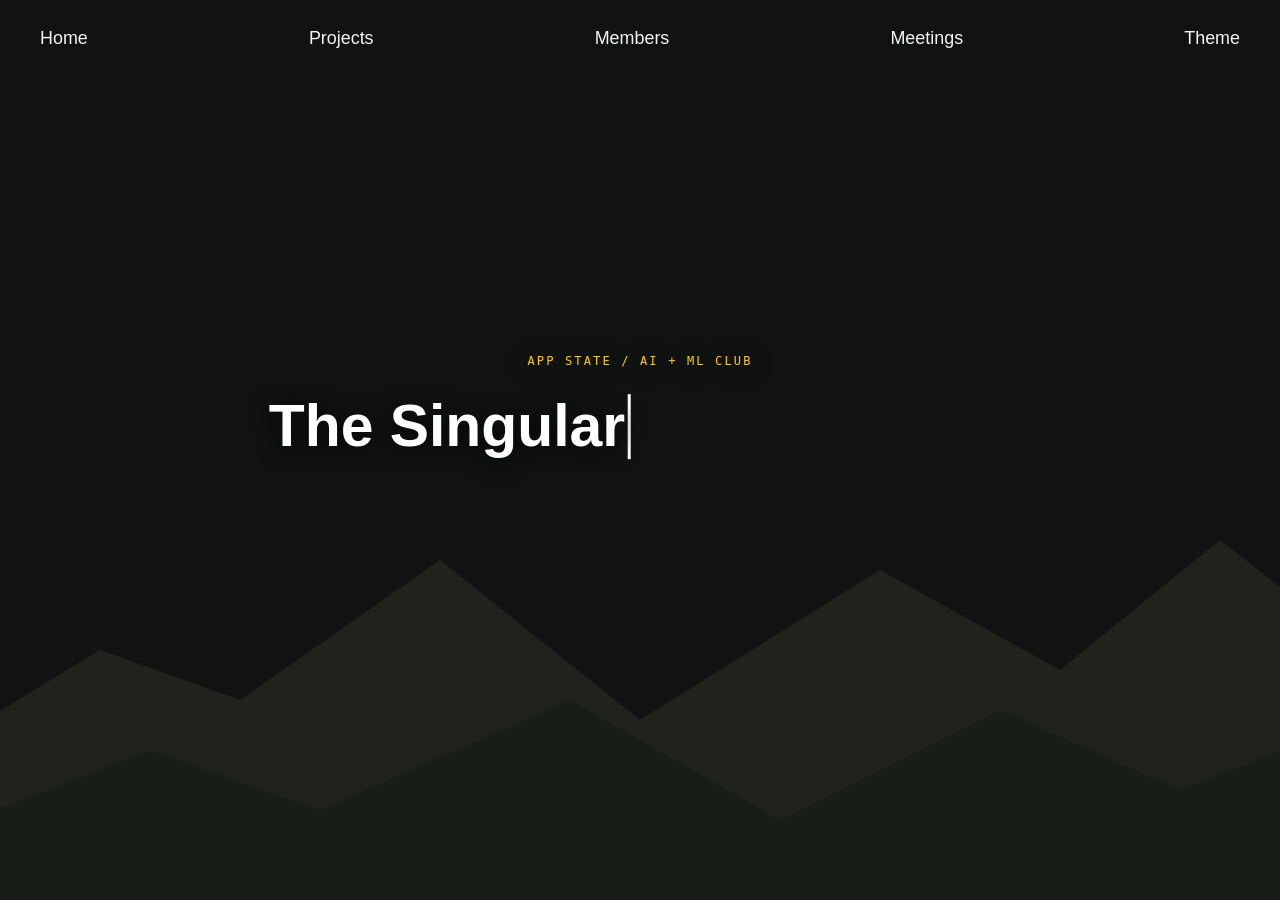
==== commit 8fc12384: "Completed Matrix Theme Gave each page a unique gif for a background, and changed the color scheme of" ====
--- a/index.html
+++ b/index.html
@@ -12,7 +12,7 @@
 </head>
 
 
-<body>
+<body data-set="main">
 
 
 <!--MAIN SPLASH SCREEN -->
--- a/css/themes.css
+++ b/css/themes.css
@@ -19,6 +19,13 @@
     z-index: 10;
 }
 .theme-control button {
+    min-height: 40px;
+    padding: 8px 14px;
+    color: inherit;
+    font: inherit;
+    cursor: pointer;
+}
+.theme-control a{
     min-height: 40px;
     padding: 8px 14px;
     color: inherit;
@@ -57,10 +64,19 @@
     text-align: left;
     color: #f5f5f0;
 }
+.theme-options a {
+    display: block;
+    width: 100%;
+    border: 0;
+    border-radius: 4px;
+    background: transparent;
+    text-align: left;
+    color: #f5f5f0;
+}
 .theme-options button:hover { background: #ffffff12; }
+.theme-options a:hover { background: #ffffff12; }
 .theme-options button[aria-pressed="true"] { color: var(--theme-accent); background: #ffffff0a; }
 .theme-options button[aria-pressed="true"]::after { content: " ✓"; }
-nav a:focus-visible,
 .theme-control button:focus-visible {
     outline: 2px solid var(--theme-accent);
     outline-offset: 3px;
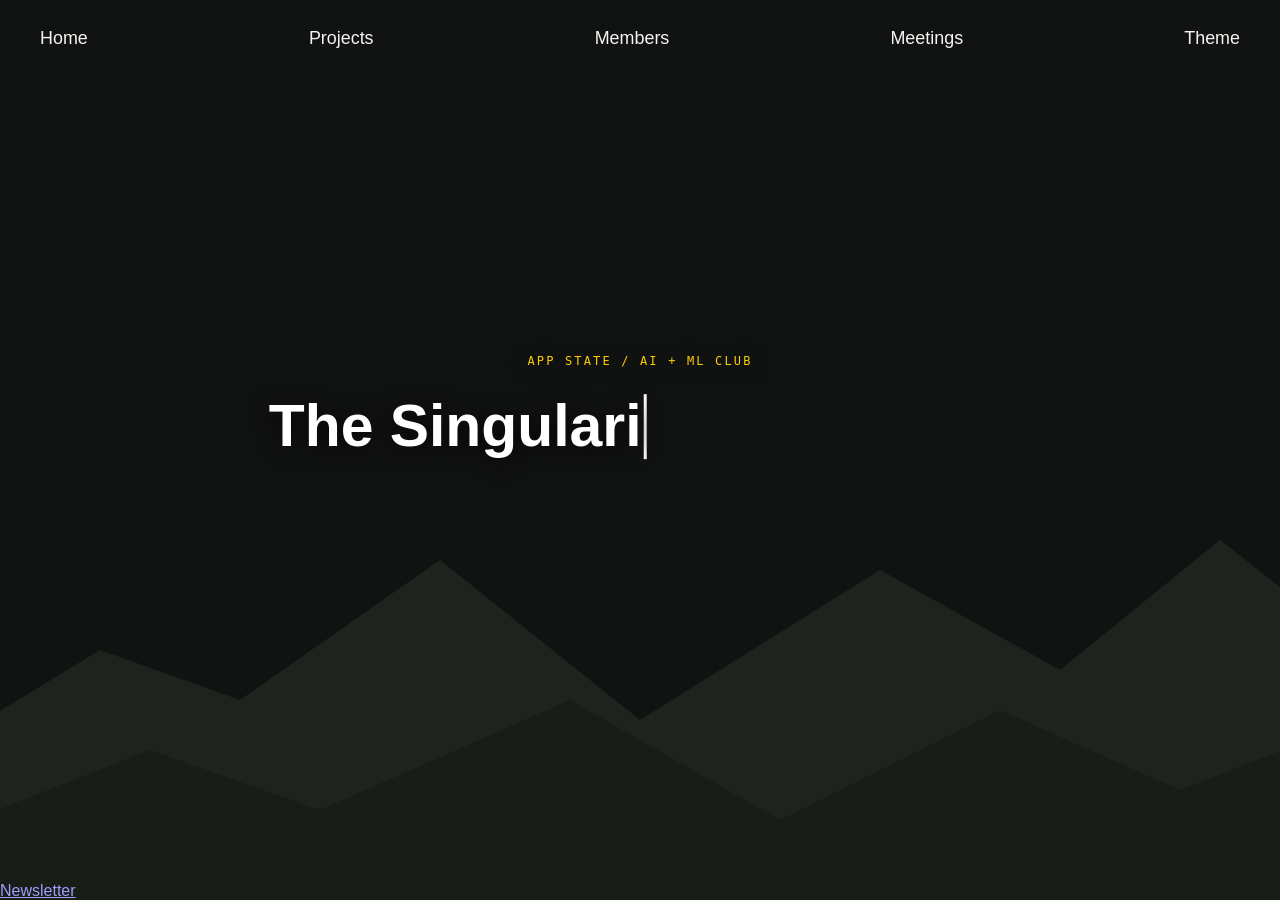
==== commit 392d552a: "Added Homepage Newsletter link" ====
--- a/index.html
+++ b/index.html
@@ -12,7 +12,7 @@
 </head>
 
 
-<body data-set="main">
+<body>
 
 
 <!--MAIN SPLASH SCREEN -->
@@ -55,7 +55,12 @@
             </p>
         </div>
 
+         <div class="Newsletter">
+            <a href = "https://docs.google.com/forms/d/e/1FAIpQLSdFEz-9BH81DLexhIHW7CCsIW9k59do48E0YrEcyOxwcRnylQ/viewform?usp=sharing&ouid=102044323203191366764">Newsletter</a>
+        </div>
     </section>
+
+
 
     <script src="./scripts/waves.js" defer></script>
     <script>
--- a/css/style.css
+++ b/css/style.css
@@ -120,4 +120,11 @@
     50% { border-color: transparent; }
 }
 
-
+div.Newsletter{
+    position: absolute;
+    bottom:0%;
+    left: 0%;
+    width: 1em;
+    height: -1em;
+    z-index: 3;
+}
